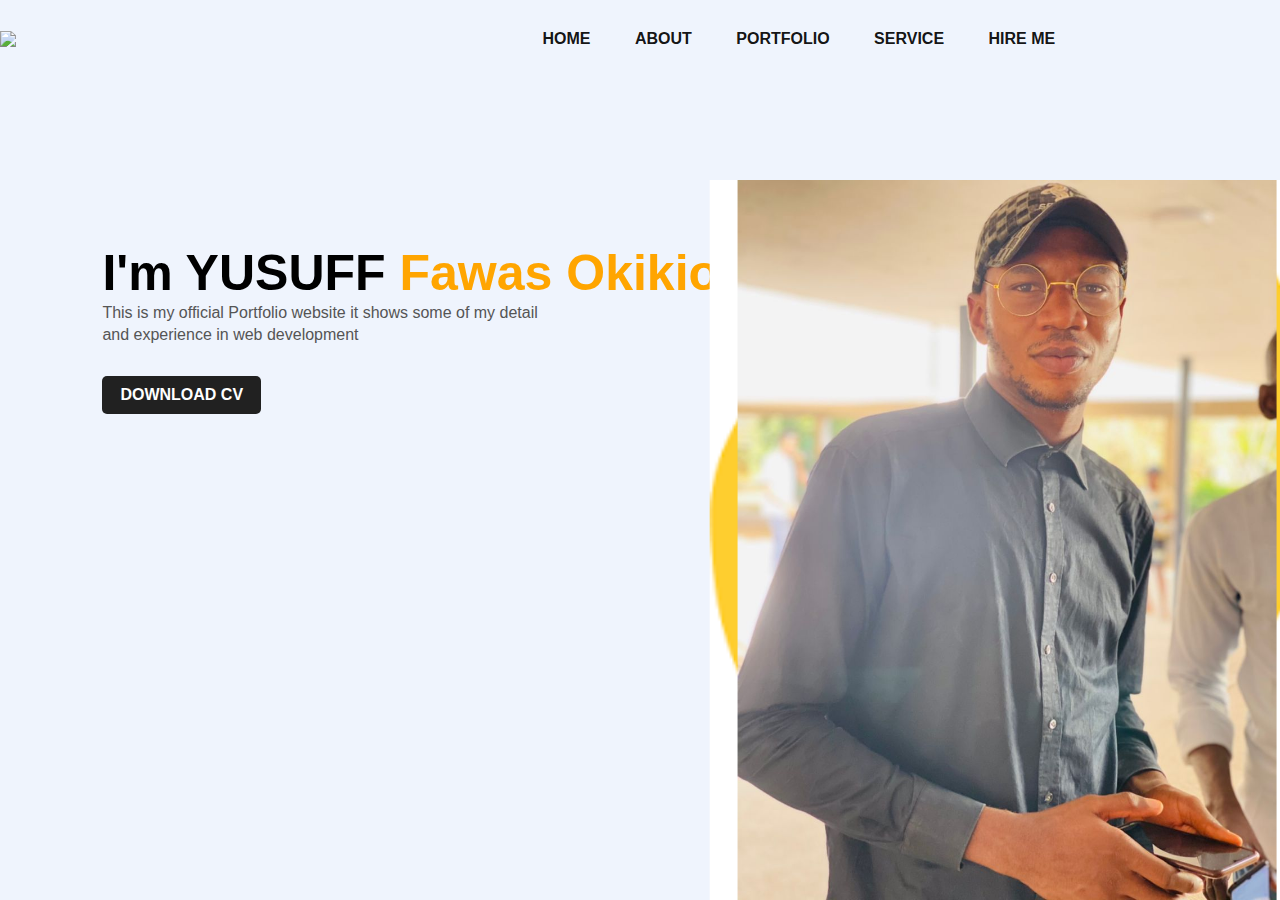
==== index.html @ b6b03aa8 "Rename nw hfile.html to index.html" ====
<!DOCTYPE html>
<html lang="en">
<head> 
    <meta charset="UTF-8">
    <meta http-equiv="X-UA-Compatible" content="IE=edge">
    <meta name="viewport" content="width=device-width, initial-scale=1.0">
    <title>PERSONAL Portfolio</title>
    <link rel="stylesheet"href="nw css.css">
</head> 
<body>
    <div class="hero">
        <nav>
            <img src="logo2.jpg" class="logo">
            <ul>
                <li><a href="#">HOME</a></li>
                <li><a href="#">ABOUT</a></li>
                <li><a href="nw hfile.html">PORTFOLIO</a></li>
                <li><a href="#">SERVICE</a></li>
                <li><a href="#">HIRE ME</a></li>

            </ul>
        </nav>
        <div class="detel">
            <h1>I'm YUSUFF <span>Fawas Okikiola</span></h1>
            <p>This is my official Portfolio website it shows some of my detail <br>and experience in web development</p>
            <a href="#">DOWNLOAD CV</a>
            <div class="images">
                <img src="images (2).png"class="shape">
                <img src="IMG-20230209-WA0039.jpg"class="boy">
            </div>
        </div>
    </div>

</body>   
</html>
---- nw css.css ----
*{
    margin: 0%;
    padding: 0%;
    font-family:sans-serif ;

}

.hero{
    position: relative;
    width: 100%;
    height: 100vh;
    background:#eff4fd;
}

nav{
    display: flex;
    width: 84%;
    margin-left: 0px;
    padding: 20px 0;
    align-items: center;
    justify-content: space-between; 
}

nav ul li{
    display:inline-block;
    list-style: none;
    margin: 10px 20px;
}

nav ul li a{
    text-decoration: none;
    color: rgba(0, 0, 0, 0.932);
    font-weight: bold;
}

nav ul li a:hover{
    color: red;
}

.detel{
    margin-left: 8%;
    margin-top: 13%;
}

.detel h1{
    font-size: 50px;
    color: black;
    bottom margin: 20px;


}

span {
    color: orange;
}

.detel p{
    color: #555;
    line-height: 22px;

}

.detel a{
    background-color: #212121;
    padding: 10px 18px;
    text-decoration: none;
    font-weight: bold;
    color: #fff;
    display: inline-block;
    margin: 30px 0px;
    border-radius: 5px;

}

.images{
    width: 45%;
    height: 80%;
    position: absolute;
    bottom: 0;
    right: 100px;
}

.images img{
    height: 100%;
    position: absolute;
    left: 70%;
    bottom: 0;
    transform: translateX(-50%);
    transition: Bottom 1s, left 1s;
}

.images:hover .shape{
    bottom: 30px;

}

.images:hover .boy{
    left: 50%;
}
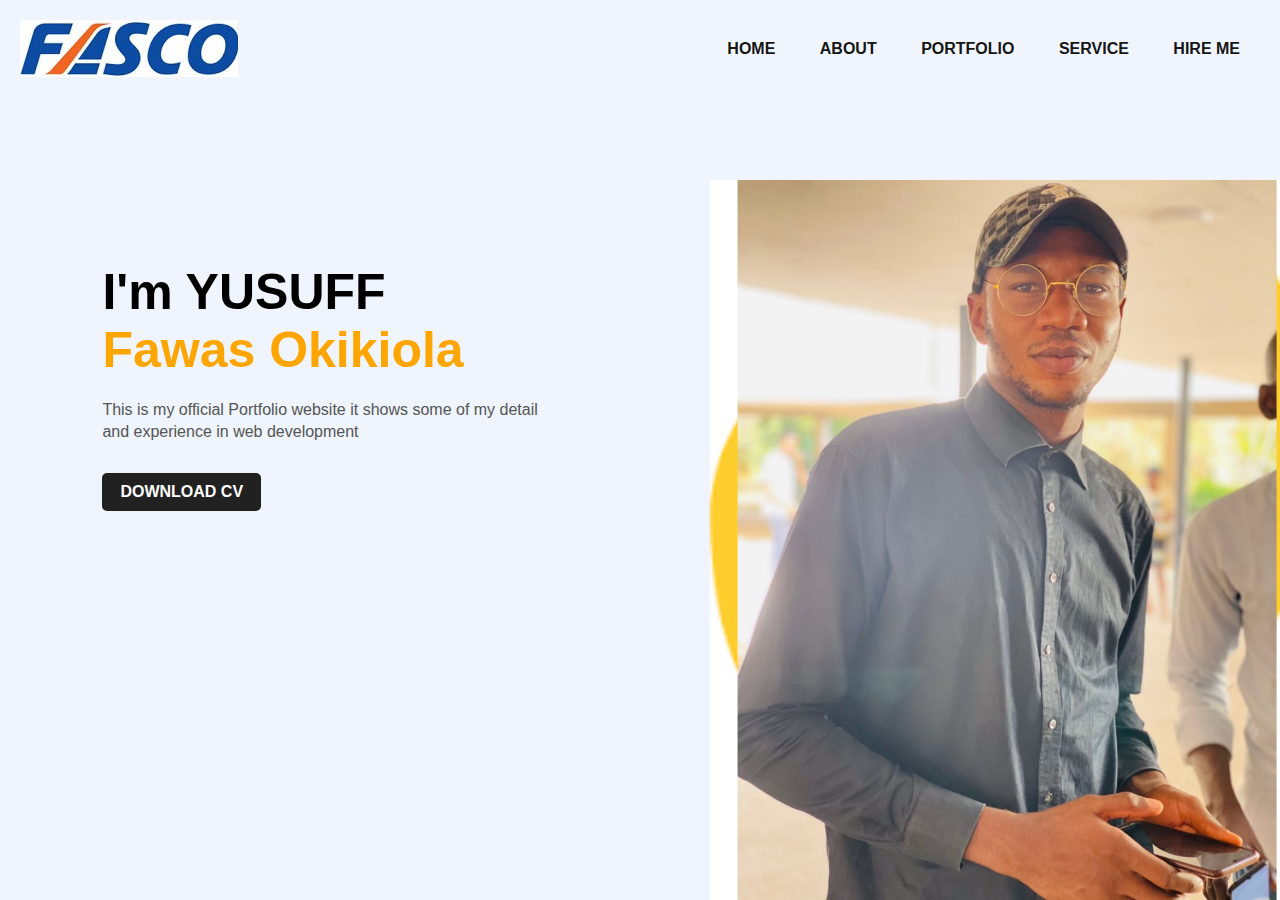
==== commit f0ba89a3: "update of portfolio site" ====
--- a/index.html
+++ b/index.html
@@ -11,14 +11,18 @@
     <div class="hero">
         <nav>
             <img src="logo2.jpg" class="logo">
+            <div class="nav-links" id="navLinks">
+                <img src="close b2.png" class="fa" onclick="hideMenu()">
             <ul>
-                <li><a href="#">HOME</a></li>
-                <li><a href="#">ABOUT</a></li>
-                <li><a href="nw hfile.html">PORTFOLIO</a></li>
-                <li><a href="#">SERVICE</a></li>
-                <li><a href="#">HIRE ME</a></li>
+                <li><a href="index.html">HOME</a></li>
+                <li><a href="about.html">ABOUT</a></li>
+                <li><a href="#">PORTFOLIO</a></li>
+                <li><a href="service.html">SERVICE</a></li>
+                <li><a href="hire me.html">HIRE ME</a></li>
 
             </ul>
+            </div>
+            <img src="download (2).png" class="fa" onclick="showMenu()">
         </nav>
         <div class="detel">
             <h1>I'm YUSUFF <span>Fawas Okikiola</span></h1>
@@ -31,5 +35,16 @@
         </div>
     </div>
 
+  <!--------------javascript------------>
+    <script>
+        var navLinks = document.getElementById("navLinks");
+        function showMenu(){
+            navLinks.style.right ="0";
+        }
+        function hideMenu(){
+            navLinks.style.right="-200px";
+        }
+    </script>
+
 </body>   
 </html>
--- a/nw css.css
+++ b/nw css.css
@@ -2,8 +2,10 @@
     margin: 0%;
     padding: 0%;
     font-family:sans-serif ;
+box-sizing: border-box;
+}
 
-}
+
 
 .hero{
     position: relative;
@@ -12,13 +14,26 @@
     background:#eff4fd;
 }
 
+
+.ul{
+    display: none;
+}
+
 nav{
     display: flex;
-    width: 84%;
-    margin-left: 0px;
-    padding: 20px 0;
+    width: 100%;
+    padding: 20px 20px;
     align-items: center;
     justify-content: space-between; 
+}
+
+
+.menu{
+    width: 2%;
+    right: 10px;
+    display: flex;
+    position: absolute;
+
 }
 
 nav ul li{
@@ -40,14 +55,14 @@
 .detel{
     margin-left: 8%;
     margin-top: 13%;
+
 }
 
 .detel h1{
     font-size: 50px;
     color: black;
-    bottom margin: 20px;
-
-
+    margin-bottom: 20px;
+    width: 400px;
 }
 
 span {
@@ -91,9 +106,72 @@
 
 .images:hover .shape{
     bottom: 30px;
+    
 
 }
 
 .images:hover .boy{
     left: 50%;
 }
+
+
+nav .fa{
+    display: none;
+    width: 10px;
+}
+
+
+@media(max-width:840px){
+    .detel h1{
+        font-size:25px;
+
+}
+
+
+.nav-links ul li{
+    display:block;
+    /*list-style: none;
+    /**margin: 10px 20px;**/
+}
+
+.nav-links{
+    position: absolute;
+    background: rgb(118, 219, 219);
+    height:100vh;
+    width: 200px;
+    top: 0;
+    right: -200px;
+    text-align: left;
+    z-index: 2;
+    transition: 1s;
+}
+
+.images{
+    width:30%;
+    height:50%;
+    position: absolute;
+    bottom: 0;
+}
+nav .fa{
+    display: block;
+    color:none;
+    margin: 10px;
+    font-size:10px;
+    cursor: pointer;
+}
+
+.nav-links ul{
+    padding: 30px;
+}
+nav .logo{
+    width:70px;
+}
+}
+
+
+
+
+
+
+
+    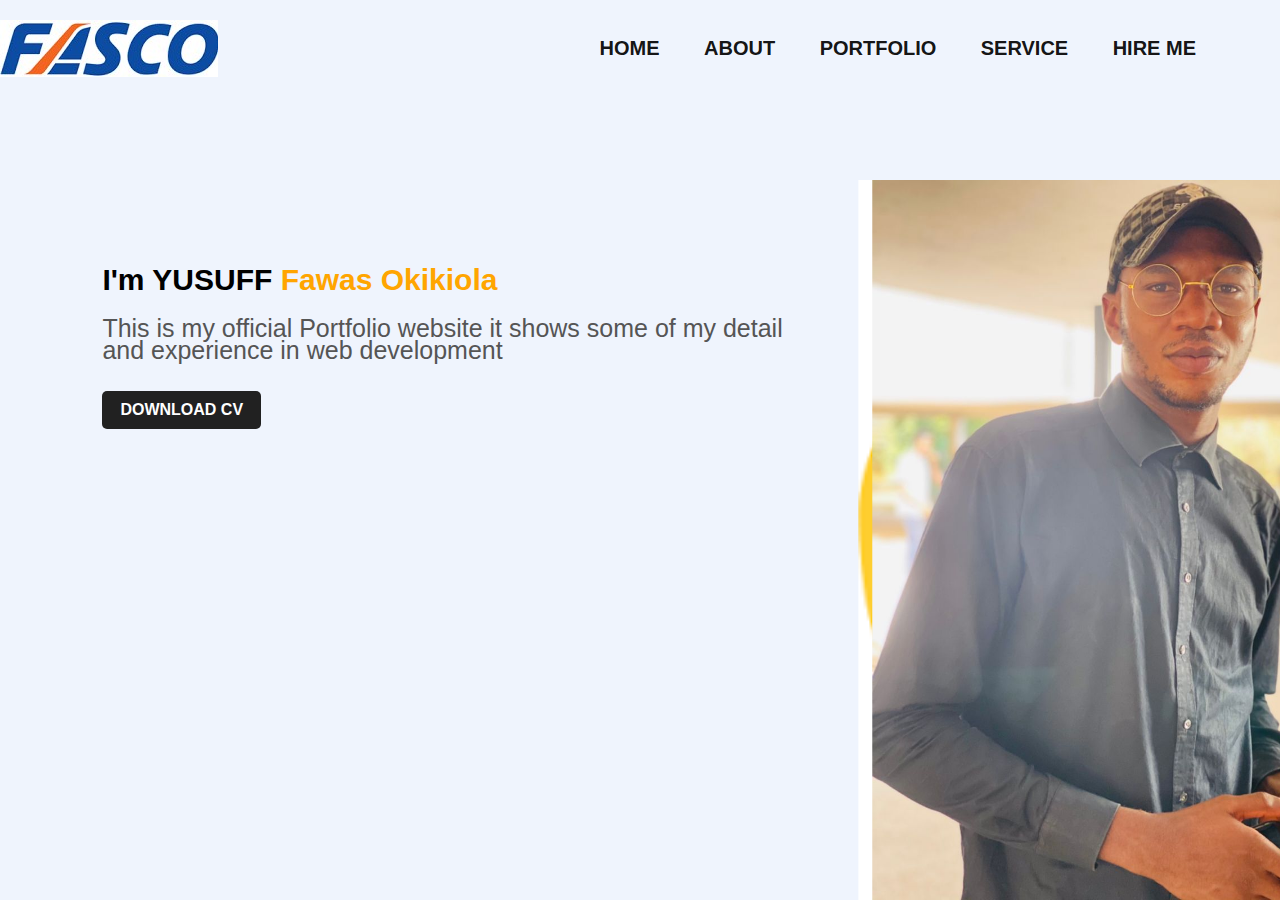
==== commit c3ef1a0e: "making changes" ====
--- a/index.html
+++ b/index.html
@@ -16,9 +16,9 @@
             <ul>
                 <li><a href="index.html">HOME</a></li>
                 <li><a href="about.html">ABOUT</a></li>
-                <li><a href="#">PORTFOLIO</a></li>
+                <li><a href="portfolio.html">PORTFOLIO</a></li>
                 <li><a href="service.html">SERVICE</a></li>
-                <li><a href="hire me.html">HIRE ME</a></li>
+                <li><a href="mailto:yusufffawasokikiola@gmail.com">HIRE ME</a></li>
 
             </ul>
             </div>
@@ -42,7 +42,7 @@
             navLinks.style.right ="0";
         }
         function hideMenu(){
-            navLinks.style.right="-200px";
+            navLinks.style.right="-200000px";
         }
     </script>
 
--- a/nw css.css
+++ b/nw css.css
@@ -2,13 +2,16 @@
     margin: 0%;
     padding: 0%;
     font-family:sans-serif ;
-box-sizing: border-box;
+}
+
+.body{
+    overflow: hidden;
+    max-width: 1440px;
 }
 
 
-
 .hero{
-    position: relative;
+    position:relative;
     width: 100%;
     height: 100vh;
     background:#eff4fd;
@@ -21,8 +24,8 @@
 
 nav{
     display: flex;
-    width: 100%;
-    padding: 20px 20px;
+    width:95%;
+    padding:20px 0;
     align-items: center;
     justify-content: space-between; 
 }
@@ -45,7 +48,8 @@
 nav ul li a{
     text-decoration: none;
     color: rgba(0, 0, 0, 0.932);
-    font-weight: bold;
+    font-weight:bold;
+    font-size:20px;
 }
 
 nav ul li a:hover{
@@ -59,7 +63,7 @@
 }
 
 .detel h1{
-    font-size: 50px;
+    font-size:30px;
     color: black;
     margin-bottom: 20px;
     width: 400px;
@@ -72,6 +76,7 @@
 .detel p{
     color: #555;
     line-height: 22px;
+    font-size:25px;  
 
 }
 
@@ -100,7 +105,7 @@
     position: absolute;
     left: 70%;
     bottom: 0;
-    transform: translateX(-50%);
+    transform: translateX(-25%);
     transition: Bottom 1s, left 1s;
 }
 
@@ -117,16 +122,15 @@
 
 nav .fa{
     display: none;
-    width: 10px;
+   width: 10px;
 }
 
 
-@media(max-width:840px){
+@media(max-width:1080px){
     .detel h1{
-        font-size:25px;
+    font-size:25px ;
 
 }
-
 
 .nav-links ul li{
     display:block;
@@ -140,7 +144,7 @@
     height:100vh;
     width: 200px;
     top: 0;
-    right: -200px;
+    right: -200000px;
     text-align: left;
     z-index: 2;
     transition: 1s;
@@ -164,7 +168,11 @@
     padding: 30px;
 }
 nav .logo{
-    width:70px;
+    width:150px;
+}
+/**
+.body {
+    display: ;***/
 }
 }
 
